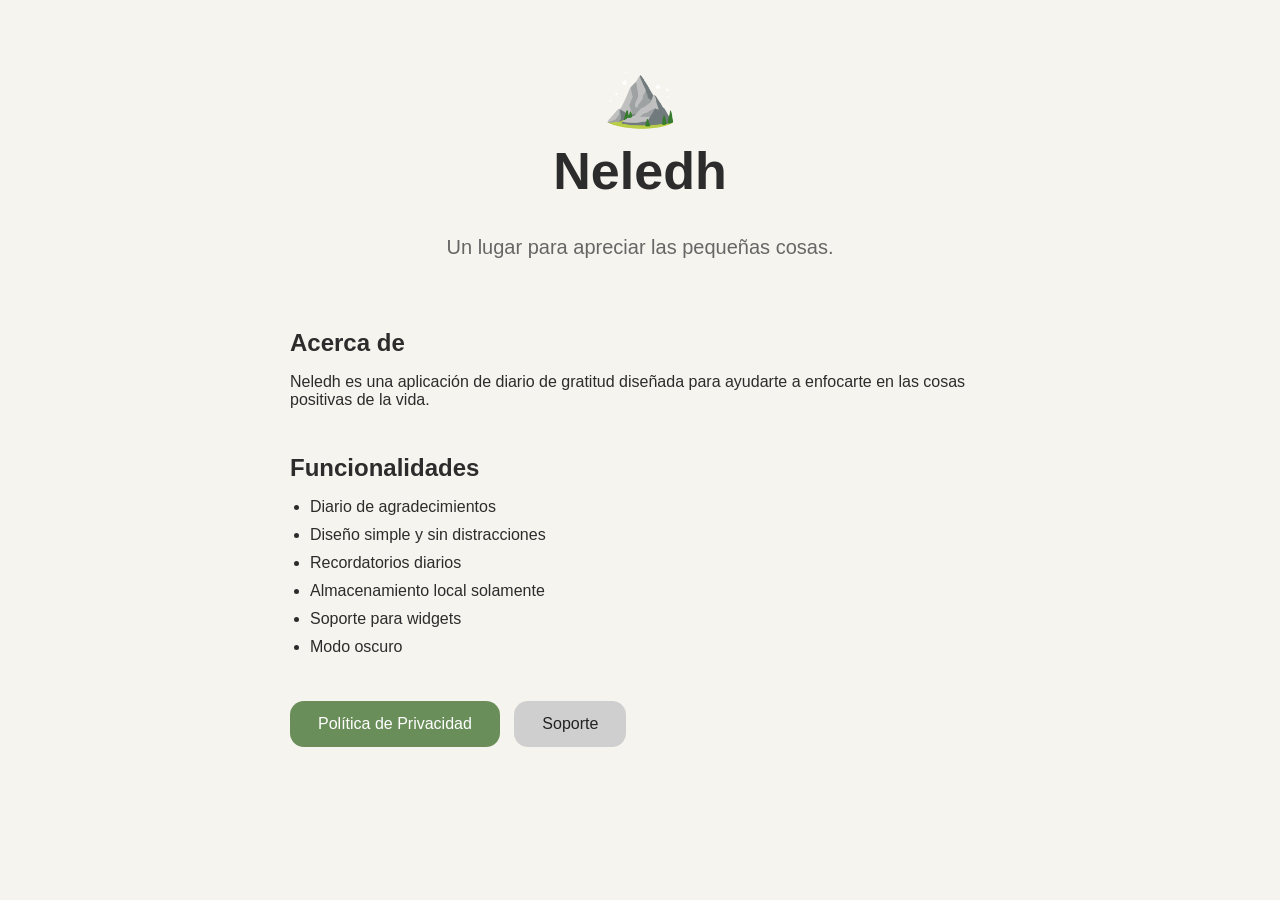
==== index.html @ eb6000f6 "feat. add privacy policy" ====
<!DOCTYPE html>
<html lang="es">
<head>

<meta charset="UTF-8">
<meta name="viewport" content="width=device-width, initial-scale=1.0">

<title>Neledh</title>

<link rel="stylesheet" href="style.css">

</head>

<body>

<div class="container">

    <div class="hero">

        <div class="icon">
            ⛰️
        </div>

        <h1>Neledh</h1>

        <p class="subtitle">
            Un lugar para apreciar las pequeñas cosas.
        </p>

    </div>

    <section>

        <h2>Acerca de</h2>

        <p>

            Neledh es una aplicación de diario de gratitud 
            diseñada para ayudarte a enfocarte en las cosas positivas de la vida.

        </p>

    </section>

    <section>

        <h2>Funcionalidades</h2>

        <ul>

            <li>Diario de agradecimientos</li>

            <li>Diseño simple y sin distracciones</li>

            <li>Recordatorios diarios</li>

            <li>Almacenamiento local solamente</li>

            <li>Soporte para widgets</li>

            <li>Modo oscuro</li>

        </ul>

    </section>

    <section>

        <a class="button" href="privacy.html">

            Política de Privacidad

        </a>

        <a class="button secondary" href="support.html">

            Soporte

        </a>

    </section>

</div>

</body>
</html>
---- style.css ----
body{

    margin:0;

    background:#F6F4EE;

    color:#2C2C2C;

    font-family:-apple-system,
                BlinkMacSystemFont,
                "SF Pro Display",
                sans-serif;

}

.container{

    max-width:700px;

    margin:auto;

    padding:60px 30px;

}

.hero{

    text-align:center;

    margin-bottom:70px;

}

.icon{

    font-size:60px;

}

h1{

    margin-top:10px;

    font-size:52px;

}

.subtitle{

    color:#666;

    font-size:20px;

}

section{

    margin-bottom:45px;

}

h2{

    margin-bottom:15px;

}

ul{

    padding-left:20px;

}

li{

    margin:10px 0;

}

.button{

    display:inline-block;

    padding:14px 28px;

    background:#6A8E5A;

    color:white;

    text-decoration:none;

    border-radius:14px;

    margin-right:10px;

}

.secondary{

    background:#CFCFCF;

    color:#222;

}
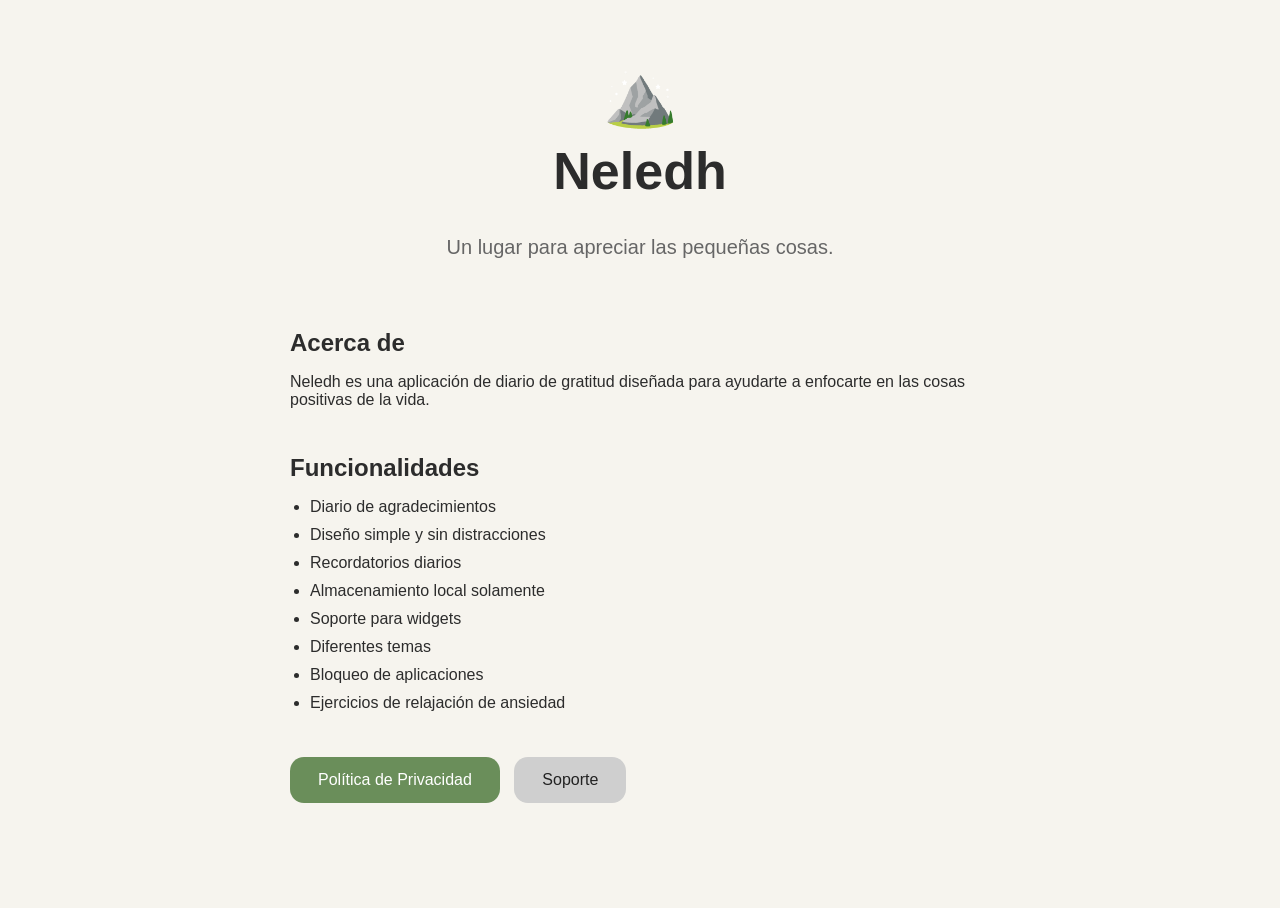
==== commit 2e847529: "Replace policy" ====
--- a/index.html
+++ b/index.html
@@ -58,7 +58,12 @@
 
             <li>Soporte para widgets</li>
 
-            <li>Modo oscuro</li>
+            <li>Diferentes temas</li>
+
+            <li>Bloqueo de aplicaciones</li>
+
+            <li>Ejercicios de relajación de ansiedad</li>
+
 
         </ul>
 
@@ -83,4 +88,4 @@
 </div>
 
 </body>
-</html>+</html>
